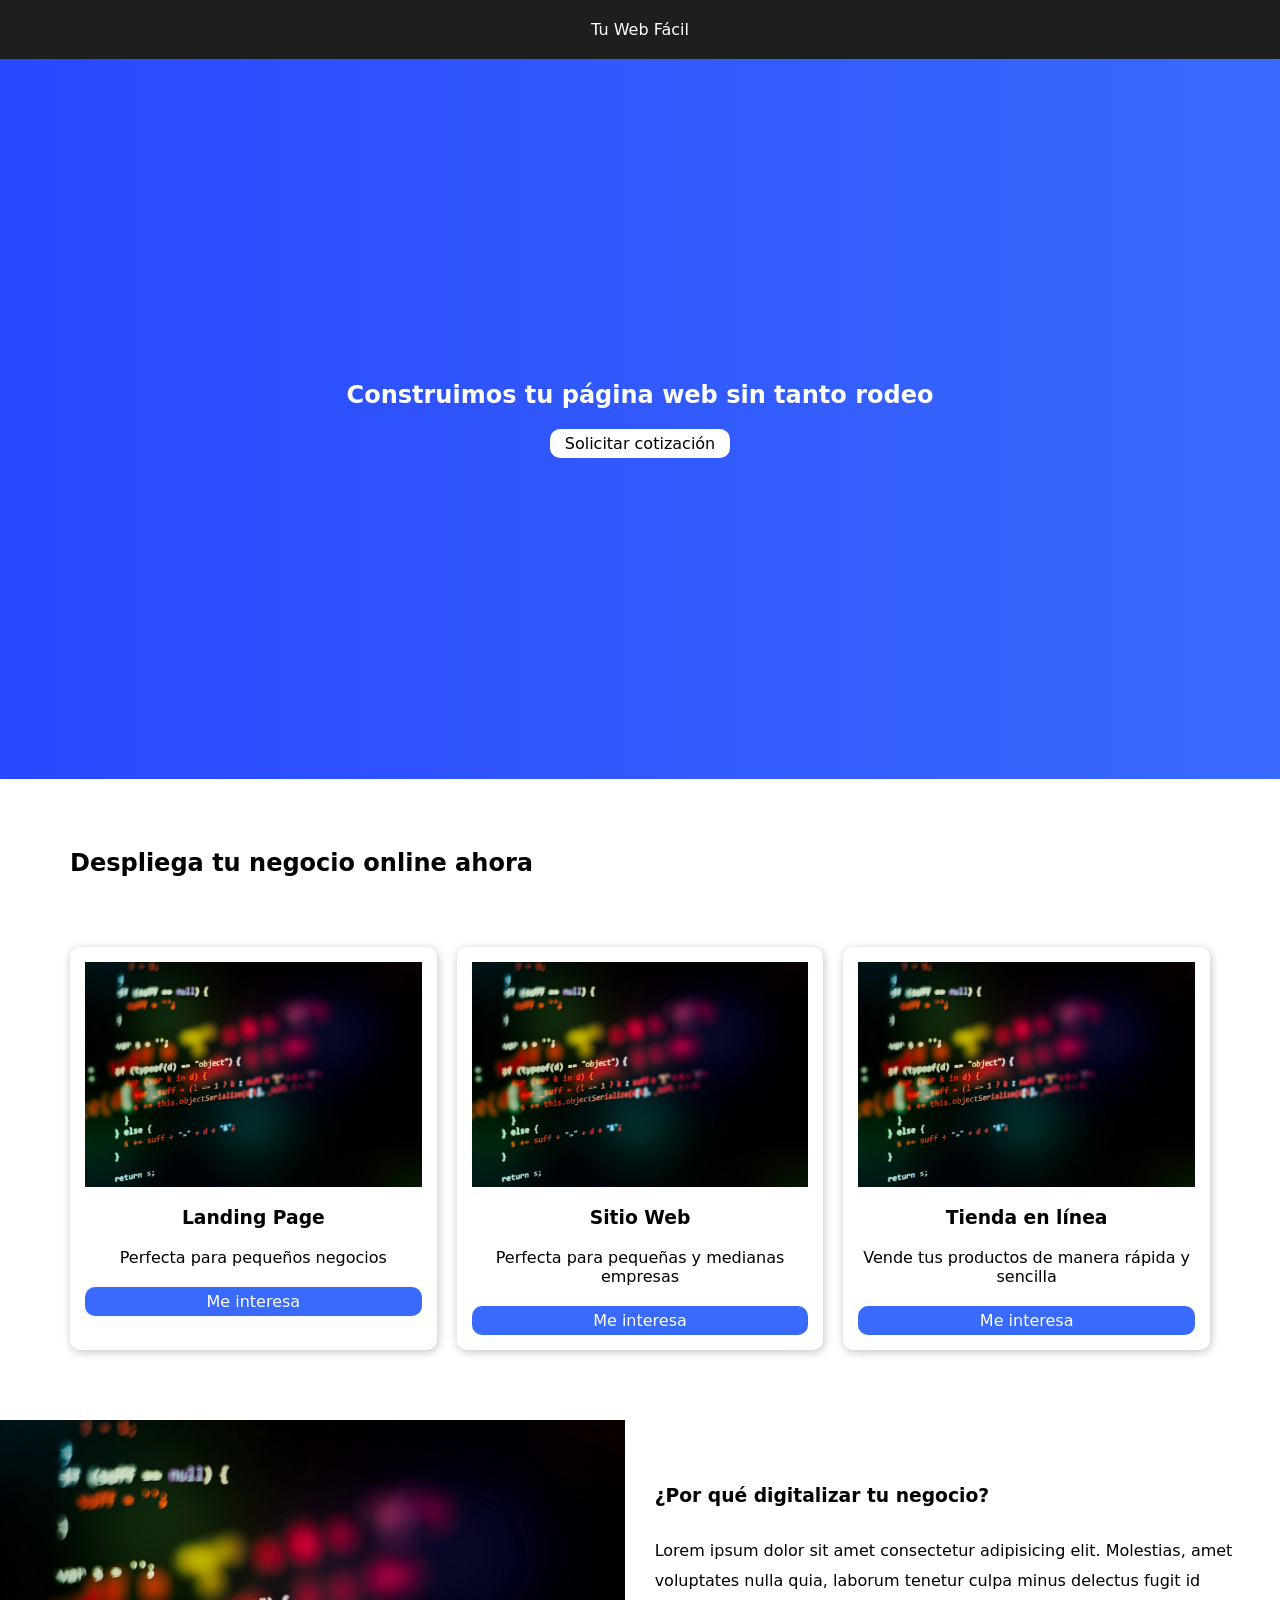
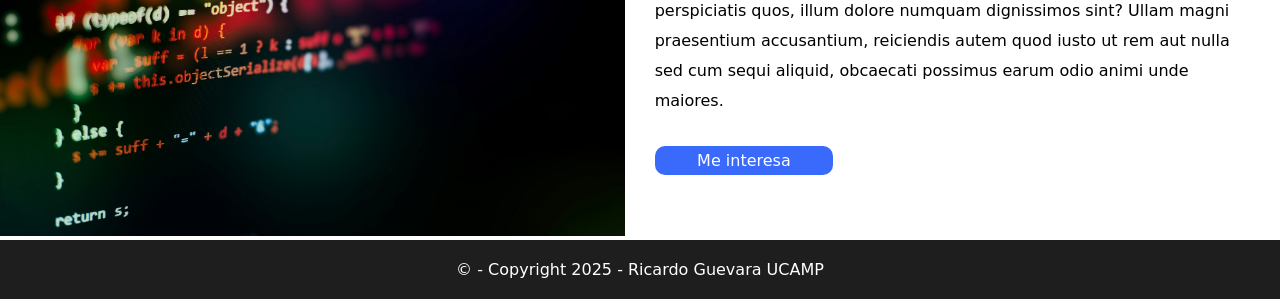
==== landing/index.html @ 8844f2ee "se agregan carpetas css-grid y landing" ====
<!DOCTYPE html>
<html lang="en">
  <head>
    <meta charset="UTF-8" />
    <meta name="viewport" content="width=device-width, initial-scale=1.0" />
    <link rel="stylesheet" href="./index.css" />
    <title>Landing page</title>
  </head>
  <body>
    <header>
      <nav>
        <p>Tu Web Fácil</p>
      </nav>
    </header>
    <main>
      <section class="jumbotron">
        <h1>Construimos tu página web sin tanto rodeo</h1>
        <a href="#" class="jumbotronBoton">Solicitar cotización</a>
      </section>
      <section class="services">
        <h2 class="title">Despliega tu negocio online ahora</h2>
        <div class="servicesGrid">
          <div class="serviceCard">
            <img src="./assets/codigo.jpg" />
            <h3>Landing Page</h3>
            <p>Perfecta para pequeños negocios</p>
            <a href="#" class="cardButton">Me interesa</a>
          </div>
          <div class="serviceCard">
            <img src="./assets/codigo.jpg" />
            <h3>Sitio Web</h3>
            <p>Perfecta para pequeñas y medianas empresas</p>
            <a href="#" class="cardButton">Me interesa</a>
          </div>
          <div class="serviceCard">
            <img src="./assets/codigo.jpg" />
            <h3>Tienda en línea</h3>
            <p>Vende tus productos de manera rápida y sencilla</p>
            <a href="#" class="cardButton">Me interesa</a>
          </div>
        </div>
      </section>
      <section class="aditionals">
        <div class="aditionalContent">
          <img src="./assets/codigo.jpg" />
        </div>
        <div class="aditionalContent aditionalText">
          <h3>¿Por qué digitalizar tu negocio?</h3>
          <p>
            Lorem ipsum dolor sit amet consectetur adipisicing elit. Molestias,
            amet voluptates nulla quia, laborum tenetur culpa minus delectus
            fugit id perspiciatis quos, illum dolore numquam dignissimos sint?
            Ullam magni praesentium accusantium, reiciendis autem quod iusto ut
            rem aut nulla sed cum sequi aliquid, obcaecati possimus earum odio
            animi unde maiores.
          </p>
          <a href="#" class="cardButton">Me interesa</a>
        </div>
      </section>
    </main>
    <footer>
      <p>&copy; - Copyright 2025 - Ricardo Guevara UCAMP</p>
    </footer>
  </body>
</html>
---- landing/index.css ----
/*reset css*/
*{
    box-sizing: border-box;
    margin:0;
    padding:0;
}
/*body*/
body{
    font-family: system-ui, -apple-system, BlinkMacSystemFont, 'Segoe UI', Roboto, Oxygen, Ubuntu, Cantarell, 'Open Sans', 'Helvetica Neue', sans-serif;
}
/*header*/
header{
    background: #1e1e1e;
    color:#fff;
    padding:20px;
    text-align: center;
}
/*jumbotron*/
.jumbotron{
    align-items: center;
    background: #396afc;  /* fallback for old browsers */
    background: -webkit-linear-gradient(to right, #2948ff, #396afc);  /* Chrome 10-25, Safari 5.1-6 */
    background: linear-gradient(to right, #2948ff, #396afc); /* W3C, IE 10+/ Edge, Firefox 16+, Chrome 26+, Opera 12+, Safari 7+ */
    color:#fff;
    display:flex;
    flex-direction: column;
    gap:20px;
    height:80vh;
    justify-content: center;
    text-align: center;
}
/*jumbotron botón*/
.jumbotronBoton{
    border-radius: 10px;
    background: #fff;
    color:#000;
    padding:5px 15px;
    text-decoration: none;
}
/*services*/
.services{
    padding: 70px;
}
/*servicesGrid*/
.servicesGrid{
    display:grid;
    gap:20px;
    grid-template-columns: repeat(3,1fr);
}
/*servicesCard*/
.serviceCard{
    box-shadow: 1px 2px 10px #0000003d;
    border-radius: 10px;
    display:flex;
    flex-direction: column;
    gap:20px;
    padding:15px;
    text-align: center;
    width:100%;
}
.serviceCard > img{
    width:100%;
}
/*title*/
.title{
    padding-bottom:70px;
}
/*cardButton*/
.cardButton{
    background: #396afc;
    border-radius: 10px;
    color:#fff;
    padding:5px;
    text-decoration: none;
}
/*aditionals*/
.aditionals{
    display:flex;
    width:100%;
}
/*aditionalContent*/
.aditionalContent{
    width:100%;
}
.aditionalContent > img{
    width:100%;
}
/*aditionalText*/
.aditionalText{
    display: flex;
    flex-direction: column;
    gap:30px;
    justify-content: center;
    padding:30px;
}
.aditionalText > a{
    width:30%;
    text-align: center;
}
.aditionalText > p{
    line-height: 30px;
}
/*footer*/
footer{
    background: #1e1e1e;
    color:#fff;
    padding:20px;
    text-align: center;
}

/*---------------------------*/
/*Responsive design con media querys*/
@media (min-width: 240px) and (max-width: 990px){
    /*services*/
    .services{
        padding: 70px 20px;
    }
    /*servicesGrid*/
    .servicesGrid{
        grid-template-columns: 1fr;
    }
    /*aditionals*/
    .aditionals{
        flex-direction: column;
    }
    /*aditionalText*/
    .aditionalText > a{
        width:50%;
    }
}
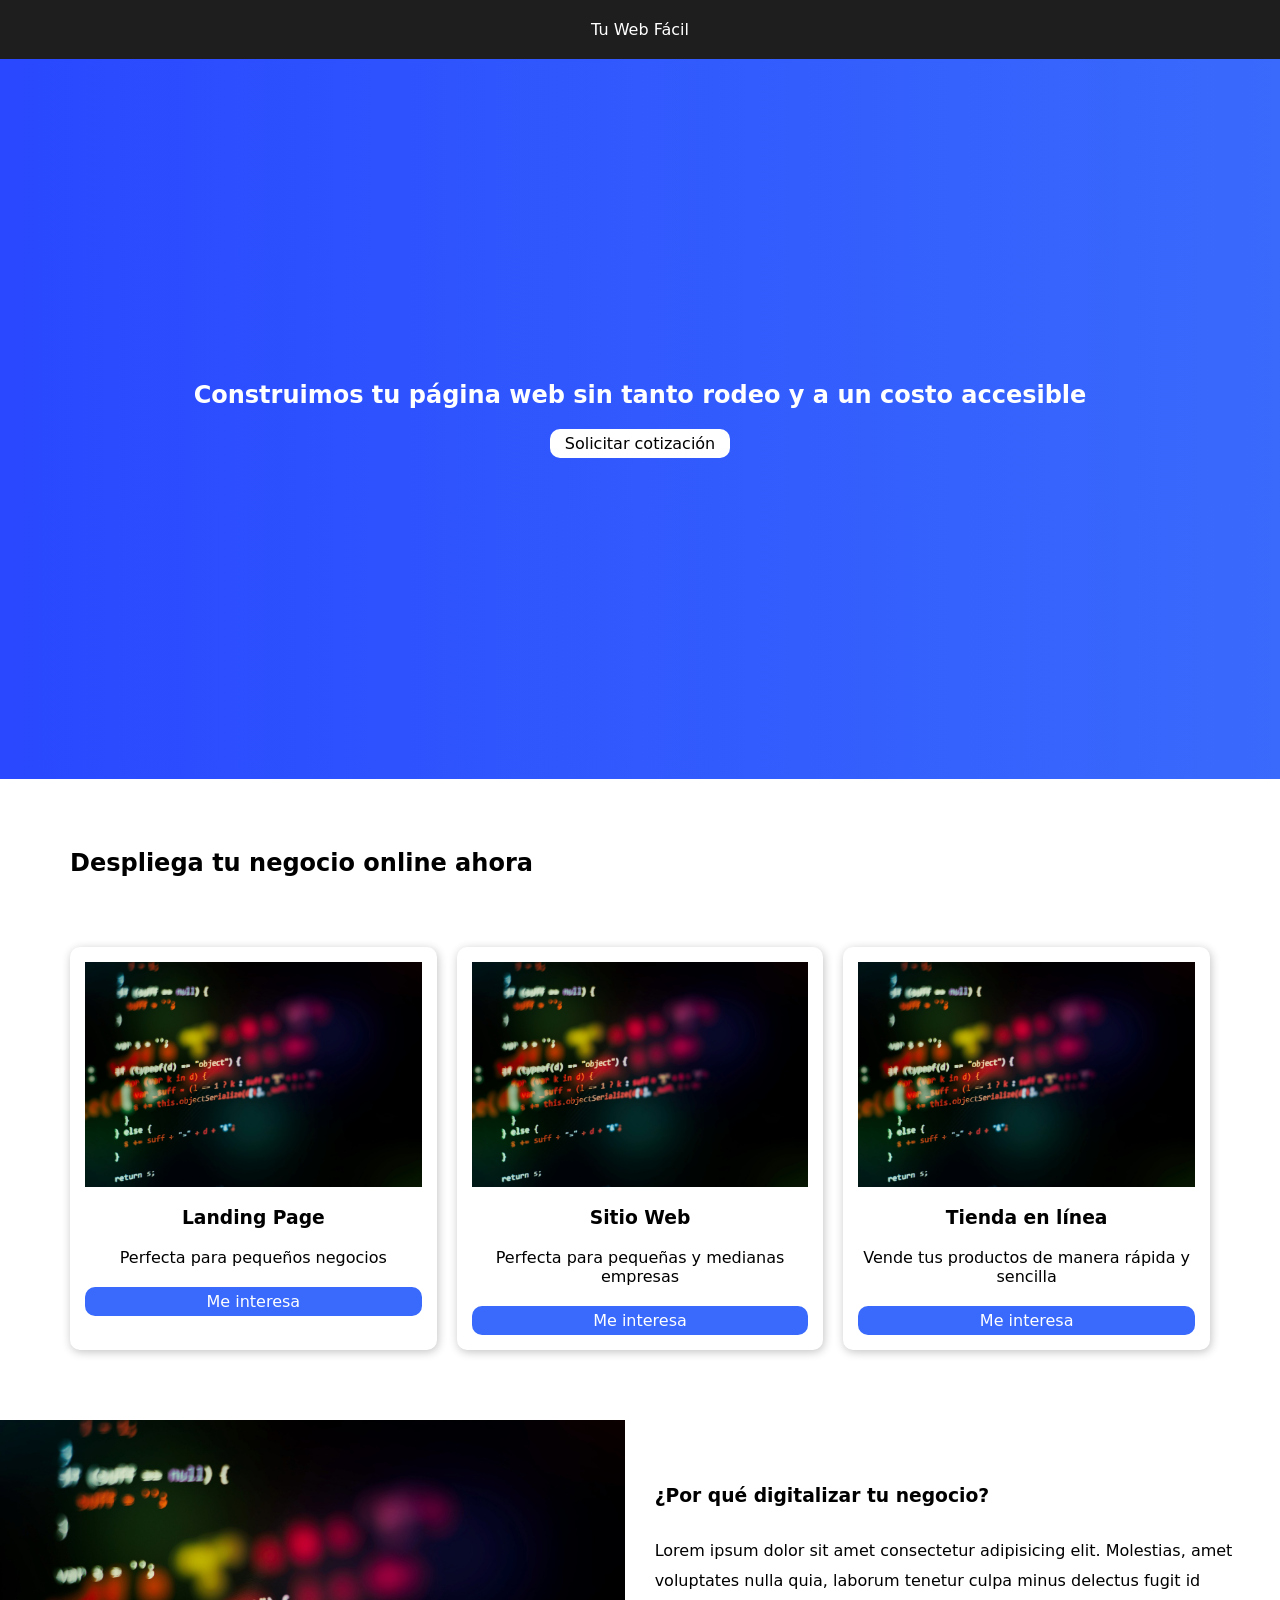
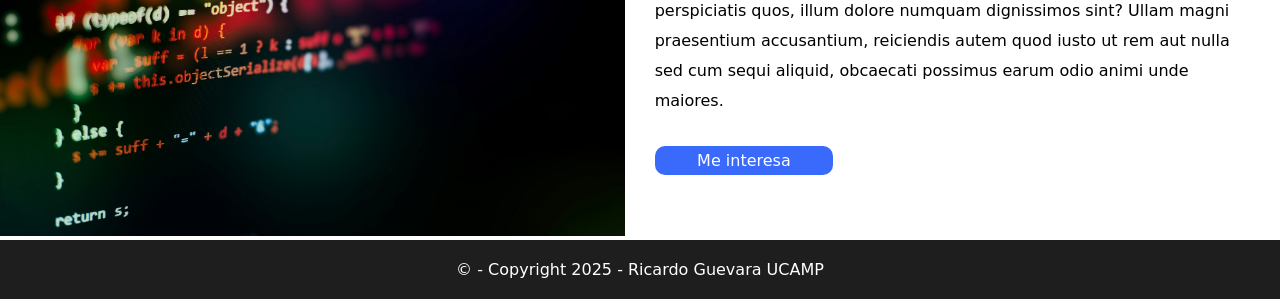
==== commit 9a63ffe5: "se cambia mensaje en hero" ====
--- a/landing/index.html
+++ b/landing/index.html
@@ -14,7 +14,7 @@
     </header>
     <main>
       <section class="jumbotron">
-        <h1>Construimos tu página web sin tanto rodeo</h1>
+        <h1>Construimos tu página web sin tanto rodeo y a un costo accesible</h1>
         <a href="#" class="jumbotronBoton">Solicitar cotización</a>
       </section>
       <section class="services">
